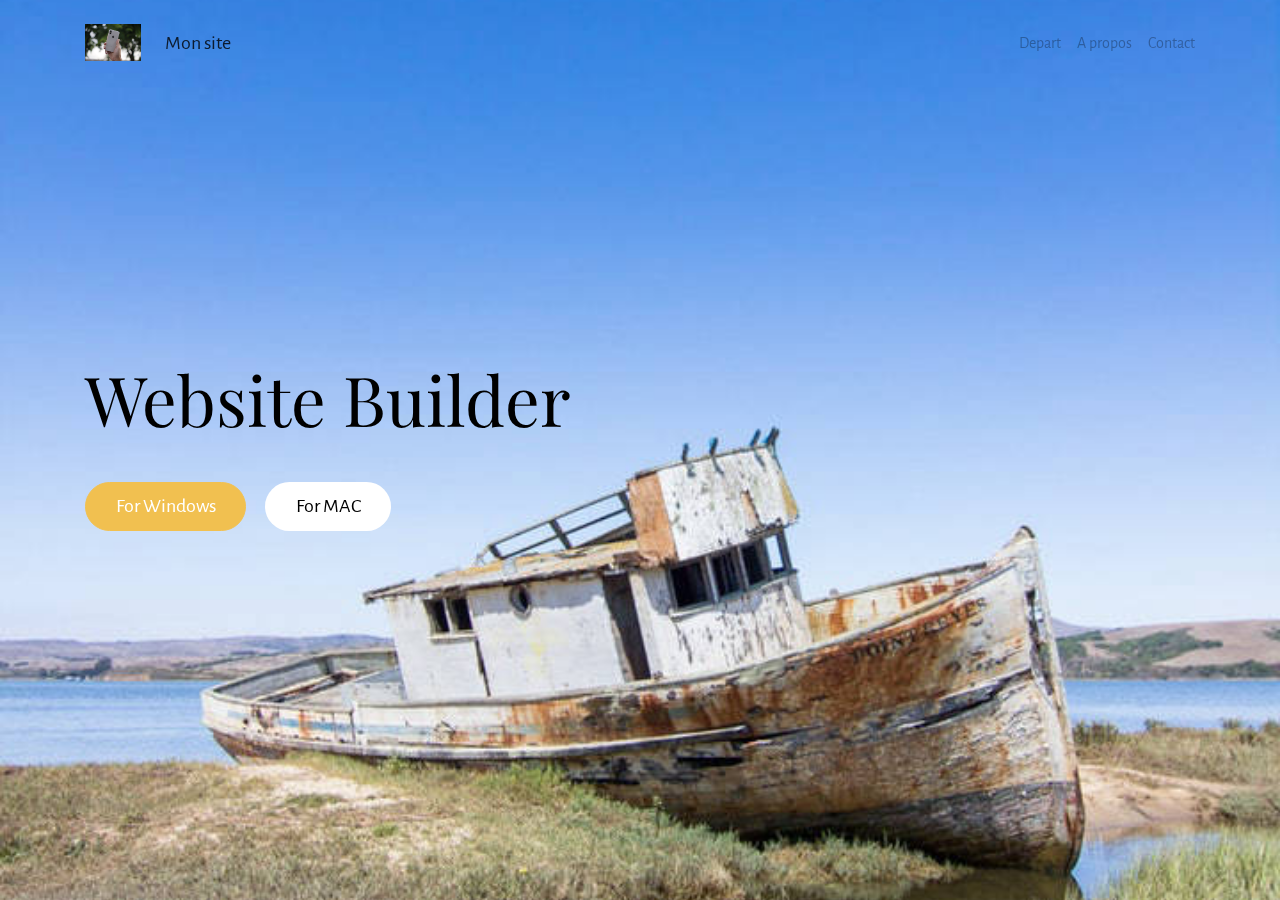
==== index.html @ 30aa05ca "create github pages" ====
<!DOCTYPE html>
<html >
<head>
  <!-- Site made with Mobirise Website Builder v4.8.10, https://mobirise.com -->
  <meta charset="UTF-8">
  <meta http-equiv="X-UA-Compatible" content="IE=edge">
  <meta name="generator" content="Mobirise v4.8.10, mobirise.com">
  <meta name="viewport" content="width=device-width, initial-scale=1, minimum-scale=1">
  <link rel="shortcut icon" href="assets/images/mbr-1620x1080.jpg" type="image/x-icon">
  <meta name="description" content="">
  <title>Home</title>
  <link rel="stylesheet" href="https://fonts.googleapis.com/css?family=Playfair+Display:400,700&subset=latin,cyrillic">
  <link rel="stylesheet" href="https://fonts.googleapis.com/css?family=Alegreya+Sans:400,700&subset=latin,vietnamese,latin-ext">
  <link rel="stylesheet" href="assets/web/assets/mobirise-icons/mobirise-icons.css">
  <link rel="stylesheet" href="assets/tether/tether.min.css">
  <link rel="stylesheet" href="assets/bootstrap/css/bootstrap.min.css">
  <link rel="stylesheet" href="assets/soundcloud-plugin/style.css">
  <link rel="stylesheet" href="assets/puritym/css/style.css">
  <link rel="stylesheet" href="assets/mobirise/css/mbr-additional.css" type="text/css">
  
  
  
</head>
<body>
  <nav class="navbar navbar-light mbr-navbar navbar-transparent navbar-fixed-top" id="menu-0" data-rv-view="0">
    <div class="container">
        <button class="navbar-toggler pull-right hidden-md-up" type="button" data-toggle="collapse" data-target="#exCollapsingNavbar2">
            <div class="hamburger-icon"></div>
        </button>

        <div class="clearfix"></div>
        <div class="collapse navbar-toggleable-sm" id="exCollapsingNavbar2">
            <span class="navbar-logo"><a href="https://mobirise.com"><img src="assets/images/mbr-1620x1080.jpg" alt="Mobirise"></a></span>
            <span><a class="navbar-brand" href="https://mobirise.com">Mon site</a></span>

            

            <ul class="nav navbar-nav pull-xs-right"><li class="nav-item"><a class="nav-link" href="https://mobirise.com">Depart</a></li><li class="nav-item"><a class="nav-link" href="https://mobirise.com">A propos</a></li><li class="nav-item"><a class="nav-link" href="https://mobirise.com">Contact</a></li></ul>
        </div>
    </div>
</nav>

<section class="mbr-section mbr-section-full mbr-parallax-background mbr-after-navbar" id="header4-1" data-rv-view="2" style="background-image: url(assets/images/mbr-720x1080.jpg);">
    <div class="mbr-table-cell">
        
        <div class="container">
            <div class="row">
                <div class="col-md-8">

                    <h1 class="mbr-section-title display-1">Website Builder</h1>
                    
                    <div class="mbr-buttons--left"><a class="btn btn-lg btn-warning" href="https://mobirise.com">For Windows</a> <a class="btn btn-lg btn-white" href="https://mobirise.com">For MAC</a></div>
                </div>
            </div>
        </div>
        
    </div>
</section>


  <script src="assets/web/assets/jquery/jquery.min.js"></script>
  <script src="assets/tether/tether.min.js"></script>
  <script src="assets/bootstrap/js/bootstrap.min.js"></script>
  <script src="assets/smooth-scroll/smooth-scroll.js"></script>
  <script src="assets/jarallax/jarallax.js"></script>
  <script src="assets/puritym/js/script.js"></script>
  
  
</body>
</html>
---- assets/web/assets/mobirise-icons/mobirise-icons.css ----
@font-face {
  font-family: 'MobiriseIcons';
  src:  url('mobirise-icons.eot?spat4u');
  src:  url('mobirise-icons.eot?spat4u#iefix') format('embedded-opentype'),
    url('mobirise-icons.ttf?spat4u') format('truetype'),
    url('mobirise-icons.woff?spat4u') format('woff'),
    url('mobirise-icons.svg?spat4u#MobiriseIcons') format('svg');
  font-weight: normal;
  font-style: normal;
}

[class^="mbri-"], [class*=" mbri-"] {
  /* use !important to prevent issues with browser extensions that change fonts */
  font-family: MobiriseIcons !important;
  speak: none;
  font-style: normal;
  font-weight: normal;
  font-variant: normal;
  text-transform: none;
  line-height: 1;

  /* Better Font Rendering =========== */
  -webkit-font-smoothing: antialiased;
  -moz-osx-font-smoothing: grayscale;
}

.mbri-add-submenu:before {
  content: "\e900";
}
.mbri-alert:before {
  content: "\e901";
}
.mbri-align-center:before {
  content: "\e902";
}
.mbri-align-justify:before {
  content: "\e903";
}
.mbri-align-left:before {
  content: "\e904";
}
.mbri-align-right:before {
  content: "\e905";
}
.mbri-android:before {
  content: "\e906";
}
.mbri-apple:before {
  content: "\e907";
}
.mbri-arrow-down:before {
  content: "\e908";
}
.mbri-arrow-next:before {
  content: "\e909";
}
.mbri-arrow-prev:before {
  content: "\e90a";
}
.mbri-arrow-up:before {
  content: "\e90b";
}
.mbri-bold:before {
  content: "\e90c";
}
.mbri-bookmark:before {
  content: "\e90d";
}
.mbri-bootstrap:before {
  content: "\e90e";
}
.mbri-briefcase:before {
  content: "\e90f";
}
.mbri-browse:before {
  content: "\e910";
}
.mbri-bulleted-list:before {
  content: "\e911";
}
.mbri-calendar:before {
  content: "\e912";
}
.mbri-camera:before {
  content: "\e913";
}
.mbri-cart-add:before {
  content: "\e914";
}
.mbri-cart-full:before {
  content: "\e915";
}
.mbri-cash:before {
  content: "\e916";
}
.mbri-change-style:before {
  content: "\e917";
}
.mbri-chat:before {
  content: "\e918";
}
.mbri-clock:before {
  content: "\e919";
}
.mbri-close:before {
  content: "\e91a";
}
.mbri-cloud:before {
  content: "\e91b";
}
.mbri-code:before {
  content: "\e91c";
}
.mbri-contact-form:before {
  content: "\e91d";
}
.mbri-credit-card:before {
  content: "\e91e";
}
.mbri-cursor-click:before {
  content: "\e91f";
}
.mbri-cust-feedback:before {
  content: "\e920";
}
.mbri-database:before {
  content: "\e921";
}
.mbri-delivery:before {
  content: "\e922";
}
.mbri-desktop:before {
  content: "\e923";
}
.mbri-devices:before {
  content: "\e924";
}
.mbri-down:before {
  content: "\e925";
}
.mbri-download:before {
  content: "\e989";
}
.mbri-drag-n-drop:before {
  content: "\e927";
}
.mbri-drag-n-drop2:before {
  content: "\e928";
}
.mbri-edit:before {
  content: "\e929";
}
.mbri-edit2:before {
  content: "\e92a";
}
.mbri-error:before {
  content: "\e92b";
}
.mbri-extension:before {
  content: "\e92c";
}
.mbri-features:before {
  content: "\e92d";
}
.mbri-file:before {
  content: "\e92e";
}
.mbri-flag:before {
  content: "\e92f";
}
.mbri-folder:before {
  content: "\e930";
}
.mbri-gift:before {
  content: "\e931";
}
.mbri-github:before {
  content: "\e932";
}
.mbri-globe:before {
  content: "\e933";
}
.mbri-globe-2:before {
  content: "\e934";
}
.mbri-growing-chart:before {
  content: "\e935";
}
.mbri-hearth:before {
  content: "\e936";
}
.mbri-help:before {
  content: "\e937";
}
.mbri-home:before {
  content: "\e938";
}
.mbri-hot-cup:before {
  content: "\e939";
}
.mbri-idea:before {
  content: "\e93a";
}
.mbri-image-gallery:before {
  content: "\e93b";
}
.mbri-image-slider:before {
  content: "\e93c";
}
.mbri-info:before {
  content: "\e93d";
}
.mbri-italic:before {
  content: "\e93e";
}
.mbri-key:before {
  content: "\e93f";
}
.mbri-laptop:before {
  content: "\e940";
}
.mbri-layers:before {
  content: "\e941";
}
.mbri-left-right:before {
  content: "\e942";
}
.mbri-left:before {
  content: "\e943";
}
.mbri-letter:before {
  content: "\e944";
}
.mbri-like:before {
  content: "\e945";
}
.mbri-link:before {
  content: "\e946";
}
.mbri-lock:before {
  content: "\e947";
}
.mbri-login:before {
  content: "\e948";
}
.mbri-logout:before {
  content: "\e949";
}
.mbri-magic-stick:before {
  content: "\e94a";
}
.mbri-map-pin:before {
  content: "\e94b";
}
.mbri-menu:before {
  content: "\e94c";
}
.mbri-mobile:before {
  content: "\e94d";
}
.mbri-mobile2:before {
  content: "\e94e";
}
.mbri-mobirise:before {
  content: "\e94f";
}
.mbri-more-horizontal:before {
  content: "\e950";
}
.mbri-more-vertical:before {
  content: "\e951";
}
.mbri-music:before {
  content: "\e952";
}
.mbri-new-file:before {
  content: "\e953";
}
.mbri-numbered-list:before {
  content: "\e954";
}
.mbri-opened-folder:before {
  content: "\e955";
}
.mbri-pages:before {
  content: "\e956";
}
.mbri-paper-plane:before {
  content: "\e957";
}
.mbri-paperclip:before {
  content: "\e958";
}
.mbri-photo:before {
  content: "\e959";
}
.mbri-photos:before {
  content: "\e95a";
}
.mbri-pin:before {
  content: "\e95b";
}
.mbri-play:before {
  content: "\e95c";
}
.mbri-plus:before {
  content: "\e95d";
}
.mbri-preview:before {
  content: "\e95e";
}
.mbri-print:before {
  content: "\e95f";
}
.mbri-protect:before {
  content: "\e960";
}
.mbri-question:before {
  content: "\e961";
}
.mbri-quote-left:before {
  content: "\e962";
}
.mbri-quote-right:before {
  content: "\e963";
}
.mbri-refresh:before {
  content: "\e964";
}
.mbri-responsive:before {
  content: "\e965";
}
.mbri-right:before {
  content: "\e966";
}
.mbri-rocket:before {
  content: "\e967";
}
.mbri-sad-face:before {
  content: "\e968";
}
.mbri-sale:before {
  content: "\e969";
}
.mbri-save:before {
  content: "\e96a";
}
.mbri-search:before {
  content: "\e96b";
}
.mbri-setting:before {
  content: "\e96c";
}
.mbri-setting2:before {
  content: "\e96d";
}
.mbri-setting3:before {
  content: "\e96e";
}
.mbri-share:before {
  content: "\e96f";
}
.mbri-shopping-bag:before {
  content: "\e970";
}
.mbri-shopping-basket:before {
  content: "\e971";
}
.mbri-shopping-cart:before {
  content: "\e972";
}
.mbri-sites:before {
  content: "\e973";
}
.mbri-smile-face:before {
  content: "\e974";
}
.mbri-speed:before {
  content: "\e975";
}
.mbri-star:before {
  content: "\e976";
}
.mbri-success:before {
  content: "\e977";
}
.mbri-sun:before {
  content: "\e978";
}
.mbri-sun2:before {
  content: "\e979";
}
.mbri-tablet:before {
  content: "\e97a";
}
.mbri-tablet-vertical:before {
  content: "\e97b";
}
.mbri-target:before {
  content: "\e97c";
}
.mbri-timer:before {
  content: "\e97d";
}
.mbri-to-ftp:before {
  content: "\e97e";
}
.mbri-to-local-drive:before {
  content: "\e97f";
}
.mbri-touch-swipe:before {
  content: "\e980";
}
.mbri-touch:before {
  content: "\e981";
}
.mbri-trash:before {
  content: "\e982";
}
.mbri-underline:before {
  content: "\e983";
}
.mbri-unlink:before {
  content: "\e984";
}
.mbri-unlock:before {
  content: "\e985";
}
.mbri-up-down:before {
  content: "\e986";
}
.mbri-up:before {
  content: "\e987";
}
.mbri-update:before {
  content: "\e988";
}
.mbri-upload:before {
 content: "\e926"; 
}
.mbri-user:before {
  content: "\e98a";
}
.mbri-user2:before {
  content: "\e98b";
}
.mbri-users:before {
  content: "\e98c";
}
.mbri-video:before {
  content: "\e98d";
}
.mbri-video-play:before {
  content: "\e98e";
}
.mbri-watch:before {
  content: "\e98f";
}
.mbri-website-theme:before {
  content: "\e990";
}
.mbri-wifi:before {
  content: "\e991";
}
.mbri-windows:before {
  content: "\e992";
}
.mbri-zoom-out:before {
  content: "\e993";
}
.mbri-redo:before {
  content: "\e994";
}
.mbri-undo:before {
  content: "\e995";
}
---- assets/soundcloud-plugin/style.css ----
.addons-container {
  position: relative;
  margin-left: auto;
  margin-right: auto;
  padding-right: 15px;
  padding-left: 15px; }
  @media (min-width: 576px) {
    .addons-container {
      padding-right: 15px;
      padding-left: 15px; } }
  @media (min-width: 768px) {
    .addons-container {
      padding-right: 15px;
      padding-left: 15px; } }
  @media (min-width: 992px) {
    .addons-container {
      padding-right: 15px;
      padding-left: 15px; } }
  @media (min-width: 1200px) {
    .addons-container {
      padding-right: 15px;
      padding-left: 15px; } }
  @media (min-width: 576px) {
    .addons-container {
      width: 540px;
      max-width: 100%; } }
  @media (min-width: 768px) {
    .addons-container {
      width: 720px;
      max-width: 100%; } }
  @media (min-width: 992px) {
    .addons-container {
      width: 960px;
      max-width: 100%; } }
  @media (min-width: 1200px) {
    .addons-container {
      width: 1140px;
      max-width: 100%; } }

.addons-container-inner{
    position: relative;
    width: 100%;
    min-height: 1px;
    padding-right: 15px;
    padding-left: 15px;
}
@media (min-width: 567px) {
    .addons-container-inner{
        -ms-flex: 0 0 66.666667%;
        flex: 0 0 66.666667%;
        max-width: 66.666667%;
    }
}
.addons-row{
    display: flex;
    justify-content:center;
}
---- assets/puritym/css/style.css ----
/**
 * BOOTSTRAP CUSTOM
 */
.container {
  position: relative; }

.btn {
  margin-bottom: 0.5rem; }
  .btn + .btn {
    margin-left: 1rem; }

.btn-white {
  background: #fff;
  color: inherit; }

.btn-black {
  background: #000;
  color: #fff; }

.btn-social,
.btn-social:hover,
.btn-social:active,
.btn-social:focus {
  color: #fff; }

.display-1 {
  font-size: 4.3rem;
  margin-top: 3.9rem;
  margin-bottom: 2.8rem; }

.display-2 {
  font-size: 3.5rem;
  margin-top: 3.5rem;
  margin-bottom: 2.5rem; }

.display-3 {
  font-size: 2.8rem;
  margin-top: 3.2rem;
  margin-bottom: 2rem; }

.display-4 {
  font-size: 2.3rem;
  margin-top: 2.3rem;
  margin-bottom: 1.8rem; }

p.lead,
.lead p {
  margin-bottom: 2rem; }

.card .card-img-top {
  width: 100%; }

.card-block {
  background-color: #fff; }

@media (min-width: 768px) {
  .col-md-4:nth-of-type(3n+1) {
    clear: left; } }
@media (min-width: 544px) and (max-width: 767px) {
  .col-md-4:nth-of-type(odd) {
    clear: left; } }
.row.no-gutter {
  margin-left: 0;
  margin-right: 0; }

.row.no-gutter > [class*=col-]:not(:first-child),
.row.no-gutter > [class*=col-]:not(:last-child) {
  padding-right: 0;
  padding-left: 0; }

blockquote {
  padding: .5rem 1rem;
  margin: 0 0 1rem;
  margin-bottom: 1rem;
  font-size: 1.25rem;
  border-left: .25rem solid #f1c050; }

/**
 * TYPOGRAPHY
 */
body {
  font-family: "Alegreya Sans", sans-serif; }

h1, h2, h3, h4, h5, h6,
.h1, .h2, .h3, .h4, .h5, .h6,
.display-1, .display-2, .display-3, .display-4 {
  font-family: "Playfair Display", sans-serif; }

/**
 * MAPS
 */
@-webkit-keyframes mapCircleLoading {
  from {
    -webkit-transform: rotate(0deg); }
  to {
    -webkit-transform: rotate(359deg); } }
@keyframes mapCircleLoading {
  from {
    transform: rotate(0deg); }
  to {
    transform: rotate(359deg); } }
.mbr-map {
  position: relative; }
  .mbr-map iframe {
    height: 100%;
    width: 100%; }
  .mbr-map [data-state-details] {
    color: #6b6763;
    font-family: "Alegreya Sans", sans-serif;
    font-size: 1.25rem;
    height: 1.5em;
    margin-top: -0.75em;
    padding-left: 20px;
    padding-right: 20px;
    position: absolute;
    text-align: center;
    top: 50%;
    width: 100%; }
  .mbr-map[data-state] {
    background: #e9e5dc; }
  .mbr-map[data-state="loading"] [data-state-details] {
    display: none; }
  .mbr-map[data-state="loading"]::after {
    content: "";
    -webkit-animation: mapCircleLoading .6s infinite linear;
    animation: mapCircleLoading .6s infinite linear;
    border-radius: 50%;
    border: 6px rgba(255, 255, 255, 0.35) solid;
    border-top-color: #fff;
    height: 40px;
    left: 50%;
    margin-left: -20px;
    margin-top: -20px;
    position: absolute;
    top: 50%;
    width: 40px; }

/**
 * SECTIONS
 */
.mbr-section {
  position: relative;
  padding-top: 9rem;
  padding-bottom: 9rem;
  background-position: 50% 50%;
  background-repeat: no-repeat;
  background-size: cover; }

.mbr-section-full {
  display: table;
  width: 100%;
  height: 100vh;
  padding-top: 0;
  padding-bottom: 0; }

.mbr-section-small {
  padding-top: 4.5rem;
  padding-bottom: 4.5rem; }

.mbr-section-nopadding {
  padding-top: 0;
  padding-bottom: 0; }

.mbr-section-title {
  margin-top: 0; }

.mbr-table {
  display: table; }

.mbr-table-cell {
  position: relative;
  display: table-cell;
  vertical-align: middle;
  padding-top: 9rem;
  padding-bottom: 9rem; }

.mbr-inner-padding {
  padding: 4rem; }

/* footer */
.mbr-footer {
  color: #fff; }
  .mbr-footer .mbr-map,
  .mbr-footer .mbr-google-map {
    height: 300px; }
  .mbr-footer .form-control {
    color: #fff;
    background-color: #26272c;
    border-color: #1b1c20; }
  .mbr-footer ul {
    list-style-type: none;
    padding: 0; }
    .mbr-footer ul li {
      position: relative;
      padding-left: 1.2rem; }
      .mbr-footer ul li:before {
        content: '';
        position: absolute;
        margin-left: -1.2rem;
        width: 10px;
        height: 1px;
        top: 50%;
        background-color: #fff; }

footer.mbr-footer {
  padding-top: 3rem;
  padding-bottom: 2rem; }

/**
 * NAVBAR
 */
.mbr-navbar {
  position: absolute;
  top: 0;
  right: 0;
  left: 0;
  padding: 1.5rem 1rem;
  background-color: #fff;
  z-index: 1030; }
  .mbr-navbar.navbar-fixed-top {
    position: fixed; }
  .mbr-navbar.navbar-transparent {
    background-color: transparent; }
  .mbr-navbar .navbar-logo {
    margin-right: 1.5rem;
    float: left; }
  .mbr-navbar .navbar-logo,
  .mbr-navbar .navbar-logo img {
    height: 37px; }
  .mbr-navbar .navbar-brand {
    margin-right: 1.5rem; }
  .mbr-navbar .navbar-divider,
  .mbr-navbar .navbar-nav .nav-item + .nav-item,
  .mbr-navbar .navbar-nav .nav-link + .nav-link {
    margin-left: 1rem; }
  .mbr-navbar .navbar-nav + .navbar-nav {
    margin-right: 20px; }

.mbr-navbar .hamburger-icon, .navbar-dropdown .hamburger-icon {
  content: "";
  width: 16px;
  -webkit-box-shadow: 0 -6px 0 1px,0 0 0 1px,0 6px 0 1px;
  -moz-box-shadow: 0 -6px 0 1px,0 0 0 1px,0 6px 0 1px;
  box-shadow: 0 -6px 0 1px,0 0 0 1px,0 6px 0 1px; }

/**
 * HELPERS
 */
/* Colors */
.text-white {
  color: #fff !important; }

.text-black {
  color: #000 !important; }

/**
 * Mobirise Classes
 */
.mbr-after-navbar:before {
  content: "";
  display: block;
  height: 54px; }

.mbr-section__container--first {
  padding-bottom: 1rem; }

.mbr-section__container--middle {
  padding-top: 1rem;
  padding-bottom: 1rem; }

.mbr-section__container--last {
  padding-top: 1rem; }

.mbr-overlay,
.mbr-background-video,
.mbr-background-video-preview {
  position: absolute;
  bottom: 0;
  left: 0;
  right: 0;
  top: 0; }

.mbr-overlay {
  background-color: #fff;
  opacity: 0.5;
  z-index: 1; }
  .mbr-overlay ~ * {
    z-index: 2; }

.mbr-background-video-preview {
  z-index: 0 !important; }

.mbr-figure {
  display: block;
  overflow: hidden;
  position: relative;
  width: 100%;
  margin: 0; }
  .mbr-figure img, .mbr-figure iframe {
    display: block;
    width: 100%; }
  .mbr-figure .mbr-figure-caption {
    width: 100%;
    padding: 1.5rem 0;
    background-color: #FFF8E0; }
  .mbr-figure .mbr-figure-caption-over {
    position: absolute;
    bottom: 0;
    background-color: rgba(255, 255, 255, 0.5); }

.mbr-map,
.mbr-google-map {
  height: 400px; }

.mbr-arrow {
  position: absolute;
  text-align: center;
  font-size: 35px;
  bottom: 71px;
  left: 50%;
  text-decoration: none !important;
  width: 30px;
  margin-left: -15px;
  line-height: 1px;
  padding: 0 20px;
  -webkit-animation: floating-arrow 1.6s infinite ease-in-out 0s;
  -o-animation: floating-arrow 1.6s infinite ease-in-out 0s;
  animation: floating-arrow 1.6s infinite ease-in-out 0s; }
  .mbr-arrow, .mbr-arrow:hover, .mbr-arrow:focus {
    color: inherit; }

@-webkit-keyframes floating-arrow {
  from {
    -webkit-transform: translateY(0);
    transform: translateY(0); }
  65% {
    -webkit-transform: translateY(11px);
    transform: translateY(11px); }
  to {
    -webkit-transform: translateY(0);
    transform: translateY(0); } }
@-o-keyframes floating-arrow {
  from {
    -webkit-transform: translateY(0);
    transform: translateY(0); }
  65% {
    -webkit-transform: translateY(11px);
    transform: translateY(11px); }
  to {
    -webkit-transform: translateY(0);
    transform: translateY(0); } }
@keyframes floating-arrow {
  from {
    -webkit-transform: translateY(0);
    transform: translateY(0); }
  65% {
    -webkit-transform: translateY(11px);
    transform: translateY(11px); }
  to {
    -webkit-transform: translateY(0);
    transform: translateY(0); } }
@media (max-width: 767px) {
  .mbr-arrow {
    bottom: 41px; } }
@media (max-width: 320px) {
  .mbr-arrow {
    bottom: 21px;
    text-align: center; } }
@media all and (device-width: 320px) and (device-height: 568px) and (orientation: portrait) {
  .mbr-arrow {
    bottom: 31px; } }
/*-------

   Slider

-------*/
.mbr-slider .carousel-inner > .active,
.mbr-slider .carousel-inner > .next,
.mbr-slider .carousel-inner > .prev {
  display: table; }

.mbr-slider .carousel-control {
  background-image: none;
  width: 54px;
  height: 54px;
  top: 50%;
  margin-top: -27px;
  line-height: 54px;
  border-radius: 27px;
  color: inherit;
  background: #fff;
  border: 1px solid #000;
  opacity: 1;
  text-shadow: none;
  z-index: 5;
  -webkit-transition: all 0.2s ease-in-out 0s;
  -o-transition: all 0.2s ease-in-out 0s;
  transition: all 0.2s ease-in-out 0s; }

.mbr-slider .carousel-control .icon-next,
.mbr-slider .carousel-control .icon-prev {
  margin-top: -18px;
  font-size: 30px; }

.mbr-slider .carousel-control.left {
  margin-left: 2rem; }

.mbr-slider .carousel-control.right {
  margin-right: 2rem; }

.mbr-slider .carousel-control:hover {
  background: #000;
  color: #fff; }

.mbr-slider .carousel-indicators {
  bottom: 0; }

.mbr-slider .carousel-indicators li,
.mbr-slider .carousel-indicators .active {
  width: 15px;
  height: 15px;
  margin: 3px;
  border: 1px solid #000; }

.mbr-slider .carousel-indicators .active {
  background-color: #000; }

.mbr-slider .mbr-overlay {
  z-index: 0; }

@media (max-width: 767px) {
  .mbr-slider .carousel-control {
    top: auto;
    bottom: 20px; }

  .mbr-slider > .container .carousel-control {
    margin-bottom: 0px; } }
/* boxed slider */
.mbr-slider > .boxed-slider {
  position: relative;
  padding: 93px 0; }

.mbr-slider > .boxed-slider > div {
  position: relative; }

.mbr-slider > .container img {
  width: 100%; }

.mbr-slider > .container img + .row {
  position: absolute;
  top: 50%;
  left: 0;
  right: 0;
  -webkit-transform: translateY(-50%);
  -moz-transform: translateY(-50%);
  transform: translateY(-50%); }

.mbr-slider .mbr-section {
  padding: 0;
  background-attachment: scroll; }

.mbr-slider .mbr-table-cell {
  padding: 0; }

.mbr-slider > .container .carousel-indicators {
  margin-bottom: 3px; }

/* article slider */
.mbr-slider > .article-slider .mbr-section,
.mbr-slider > .article-slider .mbr-section .mbr-table-cell {
  padding-top: 0;
  padding-bottom: 0; }

/*-------

   Gallery

-------*/
.mbr-gallery .mbr-gallery-item {
  position: relative;
  display: inline-block;
  width: 25%; }
  @media (max-width: 768px) {
    .mbr-gallery .mbr-gallery-item {
      width: 50%; } }
  @media (max-width: 400px) {
    .mbr-gallery .mbr-gallery-item {
      width: 100%; } }

.mbr-gallery .mbr-gallery-item > a {
  position: relative;
  display: block;
  background: #fff;
  outline: none; }

.mbr-gallery .mbr-gallery-item img {
  width: 100%;
  opacity: 1;
  -webkit-transition: .2s opacity ease-in-out;
  transition: .2s opacity ease-in-out; }

.mbr-gallery .mbr-gallery-item > a:hover img {
  opacity: 0.9; }

.mbr-gallery .mbr-gallery-item .icon {
  position: absolute;
  font-size: 30px;
  top: 50%;
  left: 50%;
  color: #000;
  opacity: 0;
  -webkit-transform: translateX(-50%) translateY(-50%);
  transform: translateX(-50%) translateY(-50%);
  -webkit-transition: .2s opacity ease-in-out;
  transition: .2s opacity ease-in-out; }

.mbr-gallery .mbr-gallery-item > a:hover .icon {
  opacity: 1; }

/* remove spacing */
.mbr-gallery .mbr-gallery-row.no-gutter {
  margin: 0; }

.mbr-gallery .mbr-gallery-row.no-gutter .mbr-gallery-item {
  padding: 0; }

/* container */
.mbr-gallery .container.mbr-gallery-layout-default {
  padding: 93px 0; }

/* fix horizontal scrollbar */
.mbr-gallery .mbr-gallery-layout-default,
.mbr-gallery .mbr-gallery-layout-article {
  overflow: hidden; }

/* lightbox */
.mbr-gallery .modal {
  position: fixed;
  overflow: hidden;
  padding-right: 0 !important; }

.mbr-gallery .modal-body {
  padding: 0; }

.mbr-gallery .modal-body img {
  width: 100%; }

.mbr-gallery .modal .close {
  position: absolute;
  background-image: none;
  font-size: 20px;
  width: 54px;
  height: 54px;
  border-radius: 27px;
  color: #000;
  top: 2rem;
  right: 2rem;
  line-height: 54px;
  opacity: 1;
  border: 1px solid #000;
  text-align: center;
  text-shadow: none;
  z-index: 5;
  -webkit-transition: all 0.2s ease-in-out 0s;
  -o-transition: all 0.2s ease-in-out 0s;
  transition: all 0.2s ease-in-out 0s; }

.mbr-gallery .modal .close:hover {
  background: #000;
  color: #fff; }

/* modal back color opacity */
.modal-backdrop.in {
  opacity: 0.8;
  filter: alpha(opacity=80); }

@media (max-width: 768px) {
  .mbr-gallery .modal-dialog {
    margin: 10px auto; }

  .mbr-gallery .carousel-indicators,
  .mbr-gallery .carousel-control,
  .mbr-gallery .modal .close {
    position: fixed; } }
/* fix fade in effect */
.mbr-gallery .modal.fade .modal-dialog {
  margin-top: -100px;
  -webkit-transition: margin-top 0.3s ease-out;
  -moz-transition: margin-top 0.3s ease-out;
  -o-transition: margin-top 0.3s ease-out;
  transition: margin-top 0.3s ease-out; }

.mbr-gallery .modal.in .modal-dialog,
.mbr-gallery .modal.fade .modal-dialog {
  -webkit-transform: none;
  -ms-transform: none;
  -o-transform: none;
  transform: none; }

.mbr-gallery .modal.in .modal-dialog {
  margin-top: 30px; }

/* iconfont default styling */
/* for buttons */
.mbr-iconfont.mbr-iconfont-btn,
.mbr-buttons__btn .mbr-iconfont {
  padding-right: 0.3em;
  font-size: 1.5em;
  line-height: 0.5em;
  vertical-align: text-bottom;
  position: relative;
  top: -0.1em;
  text-decoration: none; }

/* menu links */
.mbr-iconfont.mbr-iconfont-btn-parent,
.mbr-buttons__link .mbr-iconfont {
  padding-right: 0.3em;
  font-size: 1.3em;
  top: -0.2em;
  position: relative;
  vertical-align: middle; }

/* msg-box4 */
.mbr-iconfont.mbr-iconfont-msg-box4,
.mbr-iconfont.mbr-iconfont-msg-box5 {
  font-size: 357px;
  text-decoration: none;
  color: #000; }

/*menu logo */
.mbr-iconfont.mbr-iconfont-menu,
.mbr-iconfont.mbr-iconfont-ext__menu {
  font-size: 37px;
  text-decoration: none;
  color: rgba(0, 0, 0, 0.8); }

/* contacts1 */
.mbr-iconfont.mbr-iconfont-contacts1 {
  font-size: 119px;
  text-decoration: none;
  color: #9C9C9C; }

.mbr-iconfont.mbr-iconfont-features1 {
  font-size: 140px;
  text-decoration: none;
  text-align: center;
  display: block;
  margin-top: 0.2em; }

.mbr-table-cell-lg {
  position: relative;
  display: table-cell;
  vertical-align: middle;
  padding-top: 0;
  padding-bottom: 0;
  float: none; }

@media (max-width: 991px) {
  .mbr-table-cell-lg {
    display: block; } }
/*image-resize*/
.image-size .mbr-figure {
  text-align: center; }

@media (max-width: 991px) {
  .image-size {
    width: 100% !important; }
    .image-size .mbr-iconfont {
      font-size: 260px !important; } }

/*# sourceMappingURL=style.css.map */
.engine {
	position: absolute;
	text-indent: -2400px;
	text-align: center;
	padding: 0;
	top: 0;
	left: -2400px;
}
---- assets/mobirise/css/mbr-additional.css ----
#menu-0 .navbar-toggler {
  color: #000;
}
#menu-2 .navbar-toggler {
  color: #000;
}
#menu-4 .navbar-toggler {
  color: #000;
}
#menu-5 .navbar-toggler {
  color: #000;
}
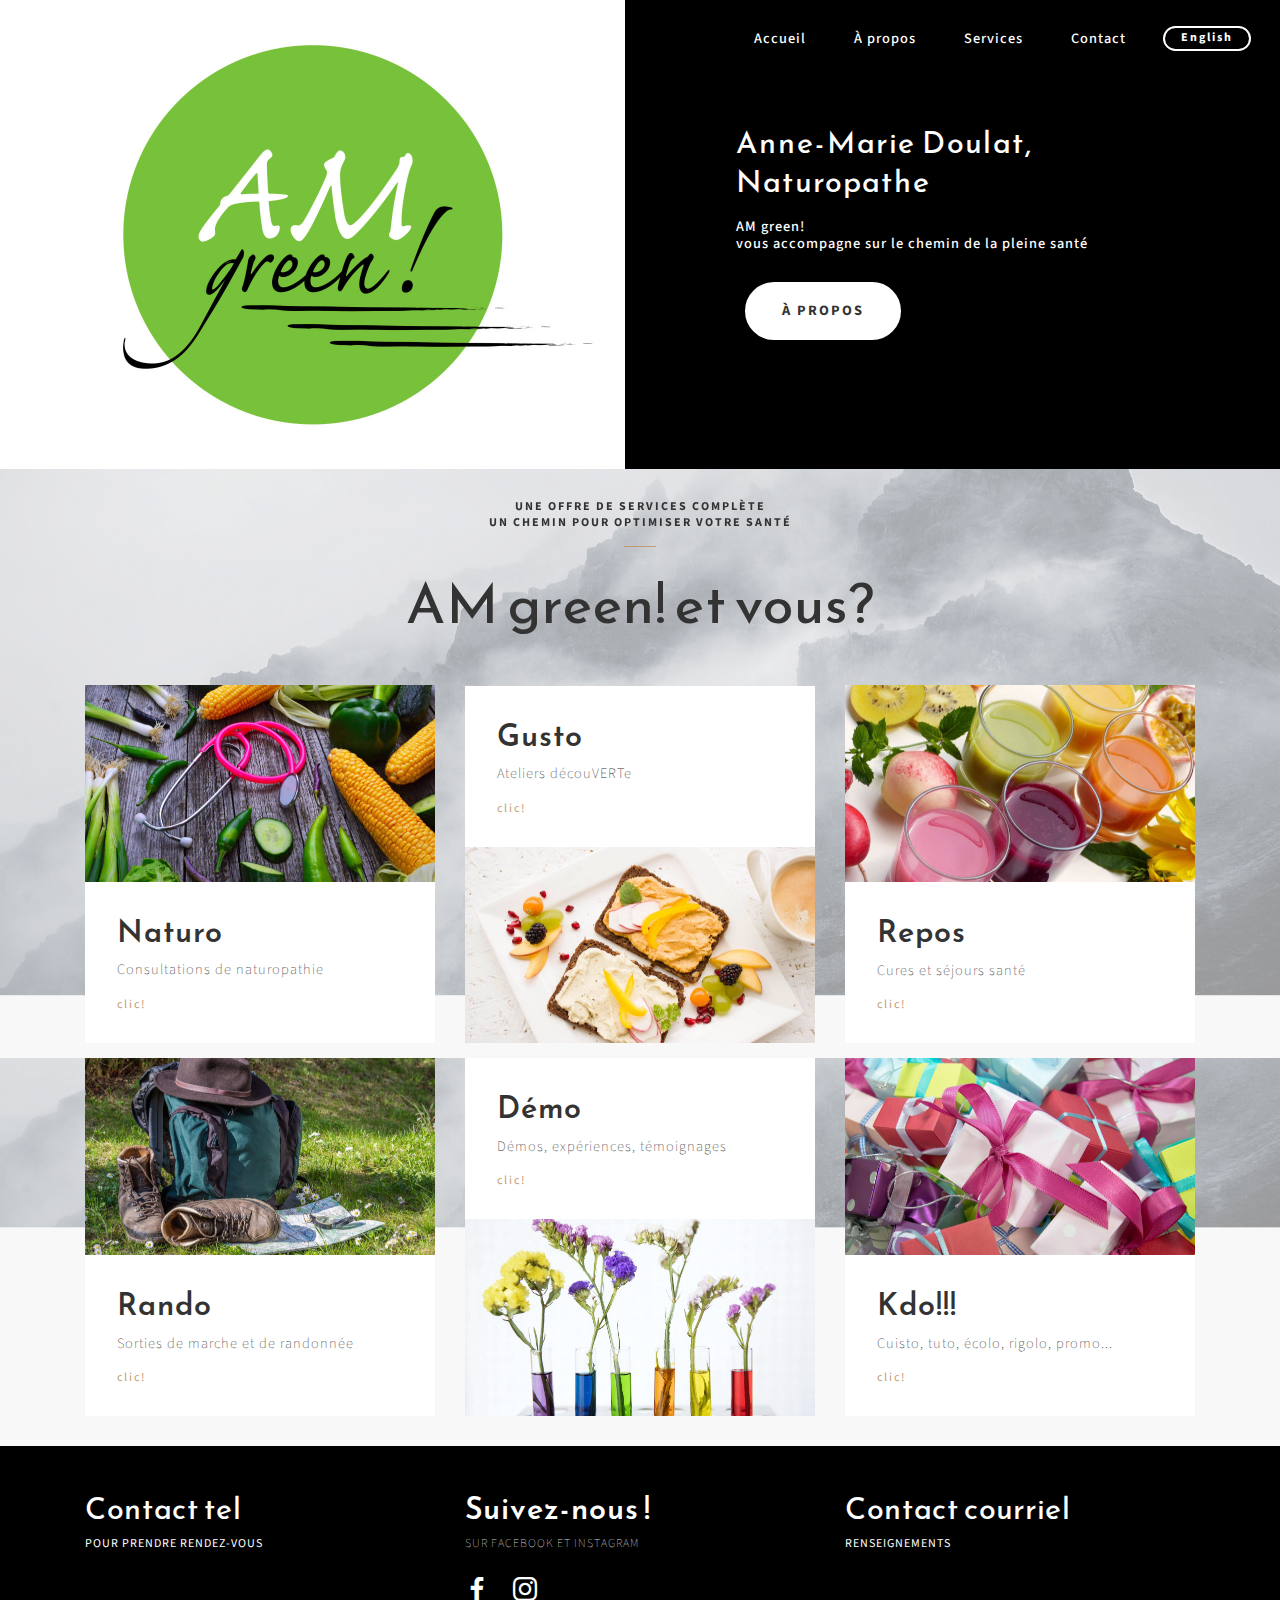
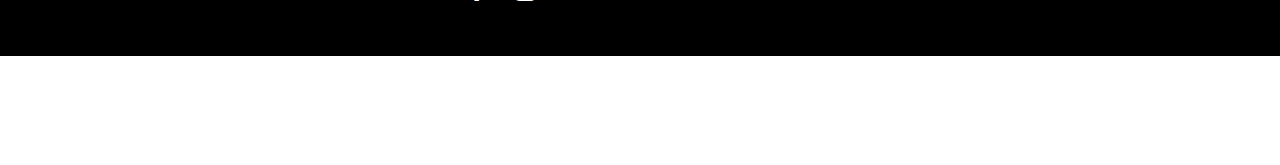
==== commit f88e6d33: "create github pages" ====
--- a/index.html
+++ b/index.html
@@ -1,69 +1,289 @@
 <!DOCTYPE html>
 <html >
 <head>
-  <!-- Site made with Mobirise Website Builder v4.8.10, https://mobirise.com -->
+  <!-- Site made with Mobirise Website Builder v4.9.4, https://mobirise.com -->
   <meta charset="UTF-8">
   <meta http-equiv="X-UA-Compatible" content="IE=edge">
-  <meta name="generator" content="Mobirise v4.8.10, mobirise.com">
+  <meta name="generator" content="Mobirise v4.9.4, mobirise.com">
   <meta name="viewport" content="width=device-width, initial-scale=1, minimum-scale=1">
-  <link rel="shortcut icon" href="assets/images/mbr-1620x1080.jpg" type="image/x-icon">
+  <link rel="shortcut icon" href="assets/images/logo17rectangle-128x96.png" type="image/x-icon">
   <meta name="description" content="">
   <title>Home</title>
-  <link rel="stylesheet" href="https://fonts.googleapis.com/css?family=Playfair+Display:400,700&subset=latin,cyrillic">
-  <link rel="stylesheet" href="https://fonts.googleapis.com/css?family=Alegreya+Sans:400,700&subset=latin,vietnamese,latin-ext">
   <link rel="stylesheet" href="assets/web/assets/mobirise-icons/mobirise-icons.css">
   <link rel="stylesheet" href="assets/tether/tether.min.css">
   <link rel="stylesheet" href="assets/bootstrap/css/bootstrap.min.css">
-  <link rel="stylesheet" href="assets/soundcloud-plugin/style.css">
-  <link rel="stylesheet" href="assets/puritym/css/style.css">
+  <link rel="stylesheet" href="assets/bootstrap/css/bootstrap-grid.min.css">
+  <link rel="stylesheet" href="assets/bootstrap/css/bootstrap-reboot.min.css">
+  <link rel="stylesheet" href="assets/dropdown/css/style.css">
+  <link rel="stylesheet" href="assets/socicon/css/styles.css">
+  <link rel="stylesheet" href="assets/theme/css/style.css">
   <link rel="stylesheet" href="assets/mobirise/css/mbr-additional.css" type="text/css">
   
   
   
 </head>
 <body>
-  <nav class="navbar navbar-light mbr-navbar navbar-transparent navbar-fixed-top" id="menu-0" data-rv-view="0">
-    <div class="container">
-        <button class="navbar-toggler pull-right hidden-md-up" type="button" data-toggle="collapse" data-target="#exCollapsingNavbar2">
-            <div class="hamburger-icon"></div>
+  <section class="menu4 menu cid-rfTYn0qIA1" once="menu" id="menu4-5">
+
+    
+    
+
+    <nav class="navbar navbar-dropdown navbar-expand-lg">
+        <div class="navbar-brand">
+            
+            
+        </div>
+        <button class="navbar-toggler" type="button" data-toggle="collapse" data-target="#navbarSupportedContent" aria-controls="navbarNavAltMarkup" aria-expanded="false" aria-label="Toggle navigation">
+            <div class="hamburger">
+                <span></span>
+                <span></span>
+                <span></span>
+                <span></span>
+            </div>
         </button>
-
-        <div class="clearfix"></div>
-        <div class="collapse navbar-toggleable-sm" id="exCollapsingNavbar2">
-            <span class="navbar-logo"><a href="https://mobirise.com"><img src="assets/images/mbr-1620x1080.jpg" alt="Mobirise"></a></span>
-            <span><a class="navbar-brand" href="https://mobirise.com">Mon site</a></span>
-
-            
-
-            <ul class="nav navbar-nav pull-xs-right"><li class="nav-item"><a class="nav-link" href="https://mobirise.com">Depart</a></li><li class="nav-item"><a class="nav-link" href="https://mobirise.com">A propos</a></li><li class="nav-item"><a class="nav-link" href="https://mobirise.com">Contact</a></li></ul>
-        </div>
-    </div>
-</nav>
-
-<section class="mbr-section mbr-section-full mbr-parallax-background mbr-after-navbar" id="header4-1" data-rv-view="2" style="background-image: url(assets/images/mbr-720x1080.jpg);">
-    <div class="mbr-table-cell">
+      <div class="collapse navbar-collapse" id="navbarSupportedContent">
+            <ul class="navbar-nav nav-dropdown mbr-section-btn navbar-nav-top-padding" data-app-modern-menu="true"><li class="nav-item">
+                    <a class="nav-link link text-white display-7" href="index.html">
+                        Accueil</a>
+                </li>
+                <li class="nav-item">
+                    <a class="nav-link link text-white display-7" href="page1.html">À propos</a>
+                </li>
+                <li class="nav-item">
+                    <a class="nav-link link text-white display-7" href="page3.html">
+                        Services</a>
+                </li>
+                <li class="nav-item">
+                    <a class="nav-link link text-white display-7" href="page11.html">
+                        Contact</a>
+                </li></ul>
+            
+            <div class="navbar-buttons mbr-section-btn"><a class="btn btn-sm btn-white-outline display-4" href="page12.html">
+                    English</a></div>
+      </div>
+    </nav>
+</section>
+
+<section class="features3 cid-rfQU9mdPwp" id="features3-0">
+
+    
+
+    
+    <div class="container-fluid">
+        <div class="row justify-content-center">
+            <div class="image-element col-xl-6">
+                <div class="img-wrap" style="height: 100%; width: 100%;">
+                    <a href="page13.html"><img src="assets/images/logo17rectangle-1250x938.jpg" alt="" title=""></a>
+                </div>
+            </div>
+            <div class="text-element col-xl-6">
+                <h3 class="mbr-section-subtitle mbr-fonts-style mbr-lighter mbr-white display-5 pb-3">Anne-Marie Doulat, Naturopathe</h3>
+                
+                <h2 class="mbr-section-title mbr-fonts-style pb-4 mbr-white display-7">AM green!<br>vous accompagne sur le chemin de la pleine santé</h2>
+                
+                <div class="mbr-section-btn"><a class="btn btn-lg btn-white display-7" href="page1.html">À PROPOS</a></div>
+            </div>
+        </div>
+    </div>          
+</section>
+
+<section class="mbr-section features9 cid-rfUoFrzT5K mbr-parallax-background" id="features9-a">
+
+    
+
+    <div class="mbr-overlay" style="opacity: 0.6; background-color: rgb(255, 255, 255);">
+    </div>
+
+    <div class="container">
+        <h3 class="mbr-section-subtitle main-subtitle mbr-fonts-style mbr-lighter align-center display-4"><strong>UNE OFFRE DE SERVICES COMPLÈTE<br>UN CHEMIN POUR OPTIMISER VOTRE SANTÉ</strong></h3>
+
+        <div class="underline align-center pb-3">
+            <div class="line"></div>
+        </div>
+    
+        <h2 class="mbr-section-title main-title mbr-fonts-style align-center pb-5 display-2">
+            AM green! et vous?</h2>
+        <div class="row justify-content-center">
+            <div class="card col-md-8 first-card col-lg-4">
+                <div class="card-img">
+                    <img src="assets/images/mbr-1-700x465.jpg" alt="Mobirise" title="">
+                </div>
+                <div class="card-box">
+                    <h2 class="card-title mbr-section-title mbr-fonts-style pb-2 display-5">Naturo</h2>
+                    
+                    <p class="mbr-text card-text mbr-fonts-style mbr-lighter display-7">
+                        Consultations de naturopathie</p>
+                    <div class="link mbr-fonts-style display-4"><a href="page10.html" class="text-info">clic!</a></div>
+                </div>
+            </div>
+            
+            <div class="card col-md-8 second-card col-lg-4">
+                <div class="card-img">
+                    <img src="assets/images/mbr-16-700x467.jpg" alt="Mobirise" title="">
+                </div>
+                <div class="card-box">
+                    <h2 class="card-title mbr-section-title mbr-fonts-style pb-2 display-5">
+                        Gusto</h2>
+                    
+                    <p class="mbr-text card-text mbr-fonts-style mbr-lighter display-7">
+                        Ateliers découVERTe</p>
+                    <div class="link mbr-fonts-style display-4"><a href="page7.html" class="text-info">clic!</a></div>
+                </div>
+            </div>
+            
+            <div class="card col-md-8 third-card col-lg-4">
+                <div class="card-img">
+                    <img src="assets/images/mbr-3-700x525.jpg" alt="Mobirise" title="">
+                </div>
+                <div class="card-box">
+                    <h2 class="card-title mbr-section-title mbr-fonts-style pb-2 display-5">
+                        Repos</h2>
+                    
+                    <p class="mbr-text card-text mbr-fonts-style mbr-lighter display-7">
+                        Cures et séjours santé</p>
+                    <div class="link mbr-fonts-style display-4"><a href="page8.html" class="text-info">clic!</a></div>
+                </div>
+            </div>
+        </div>
+    </div>
+</section>
+
+<section class="mbr-section features9 cid-rfUoHnK8Gi mbr-parallax-background" id="features9-b">
+
+    
+
+    <div class="mbr-overlay" style="opacity: 0.6; background-color: rgb(255, 255, 255);">
+    </div>
+
+    <div class="container">
         
-        <div class="container">
-            <div class="row">
-                <div class="col-md-8">
-
-                    <h1 class="mbr-section-title display-1">Website Builder</h1>
-                    
-                    <div class="mbr-buttons--left"><a class="btn btn-lg btn-warning" href="https://mobirise.com">For Windows</a> <a class="btn btn-lg btn-white" href="https://mobirise.com">For MAC</a></div>
-                </div>
-            </div>
-        </div>
+
         
+    
+        
+        <div class="row justify-content-center">
+            <div class="card col-md-8 first-card col-lg-4">
+                <div class="card-img">
+                    <img src="assets/images/mbr-13-700x467.jpg" alt="Mobirise" title="">
+                </div>
+                <div class="card-box">
+                    <h2 class="card-title mbr-section-title mbr-fonts-style pb-2 display-5">
+                        Rando</h2>
+                    
+                    <p class="mbr-text card-text mbr-fonts-style mbr-lighter display-7">
+                        Sorties de marche et de randonnée</p>
+                    <div class="link mbr-fonts-style display-4"><a href="page2.html" class="text-info">
+                        clic!
+                    </a></div>
+                </div>
+            </div>
+            
+            <div class="card col-md-8 second-card col-lg-4">
+                <div class="card-img">
+                    <img src="assets/images/mbr-2-700x470.jpg" alt="Mobirise" title="">
+                </div>
+                <div class="card-box">
+                    <h2 class="card-title mbr-section-title mbr-fonts-style pb-2 display-5">
+                        Démo</h2>
+                    
+                    <p class="mbr-text card-text mbr-fonts-style mbr-lighter display-7">
+                        Démos, expériences, témoignages</p>
+                    <div class="link mbr-fonts-style display-4"><a href="page6.html" class="text-info">clic!</a></div>
+                </div>
+            </div>
+            
+            <div class="card col-md-8 third-card col-lg-4">
+                <div class="card-img">
+                    <img src="assets/images/mbr-700x435.jpg" alt="Mobirise" title="">
+                </div>
+                <div class="card-box">
+                    <h2 class="card-title mbr-section-title mbr-fonts-style pb-2 display-5">
+                        Kdo!!!</h2>
+                    
+                    <p class="mbr-text card-text mbr-fonts-style mbr-lighter display-7">
+                        Cuisto, tuto, écolo, rigolo, promo...</p>
+                    <div class="link mbr-fonts-style display-4"><a href="page9.html" class="text-info">clic!</a></div>
+                </div>
+            </div>
+        </div>
+    </div>
+</section>
+
+<section class="footer1 cid-rhZoz04fXy" id="footer1-17">
+    
+
+    
+
+    <div class="container">
+        <div class="row justify-content-center mbr-white">
+            <div class="col-md-6 first-column col-lg-4">
+                <h2 class="mbr-section-title mbr-fonts-style pb-2 display-5"><a href="page11.html">
+                    Contact tel</a></h2>
+                <h3 class="mbr-section-subtitle mbr-fonts-style mbr-lighter display-4"><a href="page11.html">
+                    POUR PRENDRE RENDEZ-VOUS</a></h3>
+                
+            </div>
+            <div class="col-md-6 second-column col-lg-4">
+                <h2 class="mbr-section-title mbr-fonts-style pb-2 display-5">
+                    Suivez-nous !</h2>
+                <h3 class="mbr-section-subtitle mbr-fonts-style mbr-lighter display-4">
+                    SUR FACEBOOK ET INSTAGRAM</h3>
+                <div class="icons-wrapper">
+                    <ul>
+                        <li>
+                            <a class="icon-transition" href="#">
+                                <span class="mbr-iconfont socicon-facebook socicon"></span>
+                            </a>
+                        </li>
+                        <li>
+                            <a class="icon-transition" href="#">
+                                <span class="mbr-iconfont socicon-instagram socicon"></span>
+                            </a>
+                        </li>
+                        
+                        
+                        
+                        
+                    </ul>
+                </div>
+            </div>
+            <div class="col-md-7 col-lg-4 third-column">
+                <h2 class="mbr-section-title mbr-fonts-style pb-2 display-5"><a href="page11.html">
+                    Contact courriel</a></h2>
+                <h3 class="mbr-section-subtitle mbr-fonts-style mbr-lighter display-4"><a href="page11.html" class="text-white">
+                    RENSEIGNEMENTS</a></h3>
+                
+            </div>
+        </div>
+    </div>
+</section>
+
+<section class="footer2 cid-riaE4H2CnX mbr-reveal" once="footer" id="footer2-v">
+
+    
+
+    
+
+    <div class="container">
+        <div class="row justify-content-center mbr-white">
+            <div class="col-12">
+                <p class="mbr-text mb-0 mbr-fonts-style align-center display-7">© Tous droits sur les textes et certaines images réservés à Anne-Marie Doulat<br>AMgreen!™</p>
+            </div>
+        </div>
     </div>
 </section>
 
 
   <script src="assets/web/assets/jquery/jquery.min.js"></script>
+  <script src="assets/popper/popper.min.js"></script>
   <script src="assets/tether/tether.min.js"></script>
   <script src="assets/bootstrap/js/bootstrap.min.js"></script>
-  <script src="assets/smooth-scroll/smooth-scroll.js"></script>
-  <script src="assets/jarallax/jarallax.js"></script>
-  <script src="assets/puritym/js/script.js"></script>
+  <script src="assets/smoothscroll/smooth-scroll.js"></script>
+  <script src="assets/dropdown/js/script.min.js"></script>
+  <script src="assets/touchswipe/jquery.touch-swipe.min.js"></script>
+  <script src="assets/parallax/jarallax.min.js"></script>
+  <script src="assets/theme/js/script.js"></script>
+  <script src="assets/formoid/formoid.min.js"></script>
   
   
 </body>
--- a/assets/dropdown/css/style.css
+++ b/assets/dropdown/css/style.css
@@ -0,0 +1,265 @@
+.navbar-dropdown {
+  left: 0;
+  padding: 0;
+  position: absolute;
+  right: 0;
+  top: 0;
+  transition: all 0.45s ease;
+  z-index: 1030;
+  background: #282828; }
+  .navbar-dropdown .navbar-logo {
+    margin-right: 0.8rem;
+    transition: margin 0.3s ease-in-out;
+    vertical-align: middle; }
+    .navbar-dropdown .navbar-logo img {
+      height: 3.125rem;
+      transition: all 0.3s ease-in-out; }
+    .navbar-dropdown .navbar-logo.mbr-iconfont {
+      font-size: 3.125rem;
+      line-height: 3.125rem; }
+  .navbar-dropdown .navbar-caption {
+    font-weight: 700;
+    white-space: normal;
+    vertical-align: -4px;
+    line-height: 3.125rem !important; }
+    .navbar-dropdown .navbar-caption, .navbar-dropdown .navbar-caption:hover {
+      color: inherit;
+      text-decoration: none; }
+  .navbar-dropdown .mbr-iconfont + .navbar-caption {
+    vertical-align: -1px; }
+  .navbar-dropdown.navbar-fixed-top {
+    position: fixed; }
+  .navbar-dropdown .navbar-brand span {
+    vertical-align: -4px; }
+  .navbar-dropdown.bg-color.transparent {
+    background: none; }
+  .navbar-dropdown.navbar-short .navbar-brand {
+    padding: 0.625rem 0; }
+    .navbar-dropdown.navbar-short .navbar-brand span {
+      vertical-align: -1px; }
+  .navbar-dropdown.navbar-short .navbar-caption {
+    line-height: 2.375rem !important;
+    vertical-align: -2px; }
+  .navbar-dropdown.navbar-short .navbar-logo {
+    margin-right: 0.5rem; }
+    .navbar-dropdown.navbar-short .navbar-logo img {
+      height: 2.375rem; }
+    .navbar-dropdown.navbar-short .navbar-logo.mbr-iconfont {
+      font-size: 2.375rem;
+      line-height: 2.375rem; }
+  .navbar-dropdown.navbar-short .mbr-table-cell {
+    height: 3.625rem; }
+  .navbar-dropdown .navbar-close {
+    left: 0.6875rem;
+    position: fixed;
+    top: 0.75rem;
+    z-index: 1000; }
+  .navbar-dropdown .hamburger-icon {
+    content: "";
+    display: inline-block;
+    vertical-align: middle;
+    width: 16px;
+    -webkit-box-shadow: 0 -6px 0 1px #282828,0 0 0 1px #282828,0 6px 0 1px #282828;
+    -moz-box-shadow: 0 -6px 0 1px #282828,0 0 0 1px #282828,0 6px 0 1px #282828;
+    box-shadow: 0 -6px 0 1px #282828,0 0 0 1px #282828,0 6px 0 1px #282828; }
+
+.dropdown-menu .dropdown-toggle[data-toggle="dropdown-submenu"]::after {
+  border-bottom: 0.35em solid transparent;
+  border-left: 0.35em solid;
+  border-right: 0;
+  border-top: 0.35em solid transparent;
+  margin-left: 0.3rem; }
+
+.dropdown-menu .dropdown-item:focus {
+  outline: 0; }
+
+.nav-dropdown {
+  font-size: 0.75rem;
+  font-weight: 500;
+  height: auto !important; }
+  .nav-dropdown .nav-btn {
+    padding-left: 1rem; }
+  .nav-dropdown .link {
+    margin: .667em 1.667em;
+    font-weight: 500;
+    padding: 0;
+    transition: color .2s ease-in-out; }
+    .nav-dropdown .link.dropdown-toggle {
+      margin-right: 2.583em; }
+      .nav-dropdown .link.dropdown-toggle::after {
+        margin-left: .25rem;
+        border-top: 0.35em solid;
+        border-right: 0.35em solid transparent;
+        border-left: 0.35em solid transparent;
+        border-bottom: 0; }
+      .nav-dropdown .link.dropdown-toggle[aria-expanded="true"] {
+        margin: 0;
+        padding: 0.667em 3.263em  0.667em 1.667em; }
+  .nav-dropdown .link::after,
+  .nav-dropdown .dropdown-item::after {
+    color: inherit; }
+  .nav-dropdown .btn {
+    font-size: 0.75rem;
+    font-weight: 700;
+    letter-spacing: 0;
+    margin-bottom: 0;
+    padding-left: 1.25rem;
+    padding-right: 1.25rem; }
+  .nav-dropdown .dropdown-menu {
+    border-radius: 0;
+    border: 0;
+    left: 0;
+    margin: 0;
+    padding-bottom: 1.25rem;
+    padding-top: 1.25rem;
+    position: relative; }
+  .nav-dropdown .dropdown-submenu {
+    margin-left: 0.125rem;
+    top: 0; }
+  .nav-dropdown .dropdown-item {
+    font-weight: 500;
+    line-height: 2;
+    padding: 0.3846em 4.615em 0.3846em 1.5385em;
+    position: relative;
+    transition: color .2s ease-in-out, background-color .2s ease-in-out; }
+    .nav-dropdown .dropdown-item::after {
+      margin-top: -0.3077em;
+      position: absolute;
+      right: 1.1538em;
+      top: 50%; }
+    .nav-dropdown .dropdown-item:focus, .nav-dropdown .dropdown-item:hover {
+      background: none; }
+
+@media (max-width: 767px) {
+  .nav-dropdown.navbar-toggleable-sm {
+    bottom: 0;
+    display: none;
+    left: 0;
+    overflow-x: hidden;
+    position: fixed;
+    top: 0;
+    transform: translateX(-100%);
+    -ms-transform: translateX(-100%);
+    -webkit-transform: translateX(-100%);
+    width: 18.75rem;
+    z-index: 999; } }
+.nav-dropdown.navbar-toggleable-xl {
+  bottom: 0;
+  display: none;
+  left: 0;
+  overflow-x: hidden;
+  position: fixed;
+  top: 0;
+  transform: translateX(-100%);
+  -ms-transform: translateX(-100%);
+  -webkit-transform: translateX(-100%);
+  width: 18.75rem;
+  z-index: 999; }
+
+.nav-dropdown-sm {
+  display: block !important;
+  overflow-x: hidden;
+  overflow: auto;
+  padding-top: 3.875rem; }
+  .nav-dropdown-sm::after {
+    content: "";
+    display: block;
+    height: 3rem;
+    width: 100%; }
+  .nav-dropdown-sm.collapse.in ~ .navbar-close {
+    display: block !important; }
+  .nav-dropdown-sm.collapsing, .nav-dropdown-sm.collapse.in {
+    transform: translateX(0);
+    -ms-transform: translateX(0);
+    -webkit-transform: translateX(0);
+    transition: all 0.25s ease-out;
+    -webkit-transition: all 0.25s ease-out;
+    background: #282828; }
+  .nav-dropdown-sm.collapsing[aria-expanded="false"] {
+    transform: translateX(-100%);
+    -ms-transform: translateX(-100%);
+    -webkit-transform: translateX(-100%); }
+  .nav-dropdown-sm .nav-item {
+    display: block;
+    margin-left: 0 !important;
+    padding-left: 0; }
+  .nav-dropdown-sm .link,
+  .nav-dropdown-sm .dropdown-item {
+    border-top: 1px dotted rgba(255, 255, 255, 0.1);
+    font-size: 0.8125rem;
+    line-height: 1.6;
+    margin: 0 !important;
+    padding: 0.875rem 2.4rem 0.875rem 1.5625rem !important;
+    position: relative;
+    white-space: normal; }
+    .nav-dropdown-sm .link:focus, .nav-dropdown-sm .link:hover,
+    .nav-dropdown-sm .dropdown-item:focus,
+    .nav-dropdown-sm .dropdown-item:hover {
+      background: rgba(0, 0, 0, 0.2) !important;
+      color: #c0a375; }
+  .nav-dropdown-sm .nav-btn {
+    position: relative;
+    padding: 1.5625rem 1.5625rem 0 1.5625rem; }
+    .nav-dropdown-sm .nav-btn::before {
+      border-top: 1px dotted rgba(255, 255, 255, 0.1);
+      content: "";
+      left: 0;
+      position: absolute;
+      top: 0;
+      width: 100%; }
+    .nav-dropdown-sm .nav-btn + .nav-btn {
+      padding-top: 0.625rem; }
+      .nav-dropdown-sm .nav-btn + .nav-btn::before {
+        display: none; }
+  .nav-dropdown-sm .btn {
+    padding: 0.625rem 0; }
+  .nav-dropdown-sm .dropdown-toggle[data-toggle="dropdown-submenu"]::after {
+    margin-left: .25rem;
+    border-top: 0.35em solid;
+    border-right: 0.35em solid transparent;
+    border-left: 0.35em solid transparent;
+    border-bottom: 0; }
+  .nav-dropdown-sm .dropdown-toggle[data-toggle="dropdown-submenu"][aria-expanded="true"]::after {
+    border-top: 0;
+    border-right: 0.35em solid transparent;
+    border-left: 0.35em solid transparent;
+    border-bottom: 0.35em solid; }
+  .nav-dropdown-sm .dropdown-menu {
+    margin: 0;
+    padding: 0;
+    position: relative;
+    top: 0;
+    left: 0;
+    width: 100%;
+    border: 0;
+    float: none;
+    border-radius: 0;
+    background: none; }
+  .nav-dropdown-sm .dropdown-submenu {
+    left: 100%;
+    margin-left: 0.125rem;
+    margin-top: -1.25rem;
+    top: 0; }
+
+.navbar-toggleable-sm .nav-dropdown .dropdown-menu {
+  position: absolute; }
+
+.navbar-toggleable-sm .nav-dropdown .dropdown-submenu {
+  left: 100%;
+  margin-left: 0.125rem;
+  margin-top: -1.25rem;
+  top: 0; }
+
+.navbar-toggleable-sm.opened .nav-dropdown .dropdown-menu {
+  position: relative; }
+
+.navbar-toggleable-sm.opened .nav-dropdown .dropdown-submenu {
+  left: 0;
+  margin-left: 00rem;
+  margin-top: 0rem;
+  top: 0; }
+
+.is-builder .nav-dropdown.collapsing {
+  transition: none !important; }
+
+/*# sourceMappingURL=style.css.map */
--- a/assets/socicon/css/styles.css
+++ b/assets/socicon/css/styles.css
@@ -0,0 +1,544 @@
+@charset "UTF-8";
+
+@font-face {
+  font-family: "socicon";
+  src:url("../fonts/socicon.eot");
+  src:url("../fonts/socicon.eot?#iefix") format("embedded-opentype"),
+    url("../fonts/socicon.woff") format("woff"),
+    url("../fonts/socicon.ttf") format("truetype"),
+    url("../fonts/socicon.svg#socicon") format("svg");
+  font-weight: normal;
+  font-style: normal;
+
+}
+
+[data-icon]:before {
+  font-family: "socicon" !important;
+  content: attr(data-icon);
+  font-style: normal !important;
+  font-weight: normal !important;
+  font-variant: normal !important;
+  text-transform: none !important;
+  speak: none;
+  line-height: 1;
+  -webkit-font-smoothing: antialiased;
+  -moz-osx-font-smoothing: grayscale;
+}
+
+[class^="socicon-"]:before,
+[class*=" socicon-"]:before {
+  font-family: "socicon" !important;
+  font-style: normal !important;
+  font-weight: normal !important;
+  font-variant: normal !important;
+  text-transform: none !important;
+  speak: none;
+  line-height: 1;
+  -webkit-font-smoothing: antialiased;
+  -moz-osx-font-smoothing: grayscale;
+}
+
+.socicon-modelmayhem:before {
+  content: "\e000";
+}
+.socicon-mixcloud:before {
+  content: "\e001";
+}
+.socicon-drupal:before {
+  content: "\e002";
+}
+.socicon-swarm:before {
+  content: "\e003";
+}
+.socicon-istock:before {
+  content: "\e004";
+}
+.socicon-yammer:before {
+  content: "\e005";
+}
+.socicon-ello:before {
+  content: "\e006";
+}
+.socicon-stackoverflow:before {
+  content: "\e007";
+}
+.socicon-persona:before {
+  content: "\e008";
+}
+.socicon-triplej:before {
+  content: "\e009";
+}
+.socicon-houzz:before {
+  content: "\e00a";
+}
+.socicon-rss:before {
+  content: "\e00b";
+}
+.socicon-paypal:before {
+  content: "\e00c";
+}
+.socicon-odnoklassniki:before {
+  content: "\e00d";
+}
+.socicon-airbnb:before {
+  content: "\e00e";
+}
+.socicon-periscope:before {
+  content: "\e00f";
+}
+.socicon-outlook:before {
+  content: "\e010";
+}
+.socicon-coderwall:before {
+  content: "\e011";
+}
+.socicon-tripadvisor:before {
+  content: "\e012";
+}
+.socicon-appnet:before {
+  content: "\e013";
+}
+.socicon-goodreads:before {
+  content: "\e014";
+}
+.socicon-tripit:before {
+  content: "\e015";
+}
+.socicon-lanyrd:before {
+  content: "\e016";
+}
+.socicon-slideshare:before {
+  content: "\e017";
+}
+.socicon-buffer:before {
+  content: "\e018";
+}
+.socicon-disqus:before {
+  content: "\e019";
+}
+.socicon-vkontakte:before {
+  content: "\e01a";
+}
+.socicon-whatsapp:before {
+  content: "\e01b";
+}
+.socicon-patreon:before {
+  content: "\e01c";
+}
+.socicon-storehouse:before {
+  content: "\e01d";
+}
+.socicon-pocket:before {
+  content: "\e01e";
+}
+.socicon-mail:before {
+  content: "\e01f";
+}
+.socicon-blogger:before {
+  content: "\e020";
+}
+.socicon-technorati:before {
+  content: "\e021";
+}
+.socicon-reddit:before {
+  content: "\e022";
+}
+.socicon-dribbble:before {
+  content: "\e023";
+}
+.socicon-stumbleupon:before {
+  content: "\e024";
+}
+.socicon-digg:before {
+  content: "\e025";
+}
+.socicon-envato:before {
+  content: "\e026";
+}
+.socicon-behance:before {
+  content: "\e027";
+}
+.socicon-delicious:before {
+  content: "\e028";
+}
+.socicon-deviantart:before {
+  content: "\e029";
+}
+.socicon-forrst:before {
+  content: "\e02a";
+}
+.socicon-play:before {
+  content: "\e02b";
+}
+.socicon-zerply:before {
+  content: "\e02c";
+}
+.socicon-wikipedia:before {
+  content: "\e02d";
+}
+.socicon-apple:before {
+  content: "\e02e";
+}
+.socicon-flattr:before {
+  content: "\e02f";
+}
+.socicon-github:before {
+  content: "\e030";
+}
+.socicon-renren:before {
+  content: "\e031";
+}
+.socicon-friendfeed:before {
+  content: "\e032";
+}
+.socicon-newsvine:before {
+  content: "\e033";
+}
+.socicon-identica:before {
+  content: "\e034";
+}
+.socicon-bebo:before {
+  content: "\e035";
+}
+.socicon-zynga:before {
+  content: "\e036";
+}
+.socicon-steam:before {
+  content: "\e037";
+}
+.socicon-xbox:before {
+  content: "\e038";
+}
+.socicon-windows:before {
+  content: "\e039";
+}
+.socicon-qq:before {
+  content: "\e03a";
+}
+.socicon-douban:before {
+  content: "\e03b";
+}
+.socicon-meetup:before {
+  content: "\e03c";
+}
+.socicon-playstation:before {
+  content: "\e03d";
+}
+.socicon-android:before {
+  content: "\e03e";
+}
+.socicon-snapchat:before {
+  content: "\e03f";
+}
+.socicon-twitter:before {
+  content: "\e040";
+}
+.socicon-facebook:before {
+  content: "\e041";
+}
+.socicon-googleplus:before {
+  content: "\e042";
+}
+.socicon-pinterest:before {
+  content: "\e043";
+}
+.socicon-foursquare:before {
+  content: "\e044";
+}
+.socicon-yahoo:before {
+  content: "\e045";
+}
+.socicon-skype:before {
+  content: "\e046";
+}
+.socicon-yelp:before {
+  content: "\e047";
+}
+.socicon-feedburner:before {
+  content: "\e048";
+}
+.socicon-linkedin:before {
+  content: "\e049";
+}
+.socicon-viadeo:before {
+  content: "\e04a";
+}
+.socicon-xing:before {
+  content: "\e04b";
+}
+.socicon-myspace:before {
+  content: "\e04c";
+}
+.socicon-soundcloud:before {
+  content: "\e04d";
+}
+.socicon-spotify:before {
+  content: "\e04e";
+}
+.socicon-grooveshark:before {
+  content: "\e04f";
+}
+.socicon-lastfm:before {
+  content: "\e050";
+}
+.socicon-youtube:before {
+  content: "\e051";
+}
+.socicon-vimeo:before {
+  content: "\e052";
+}
+.socicon-dailymotion:before {
+  content: "\e053";
+}
+.socicon-vine:before {
+  content: "\e054";
+}
+.socicon-flickr:before {
+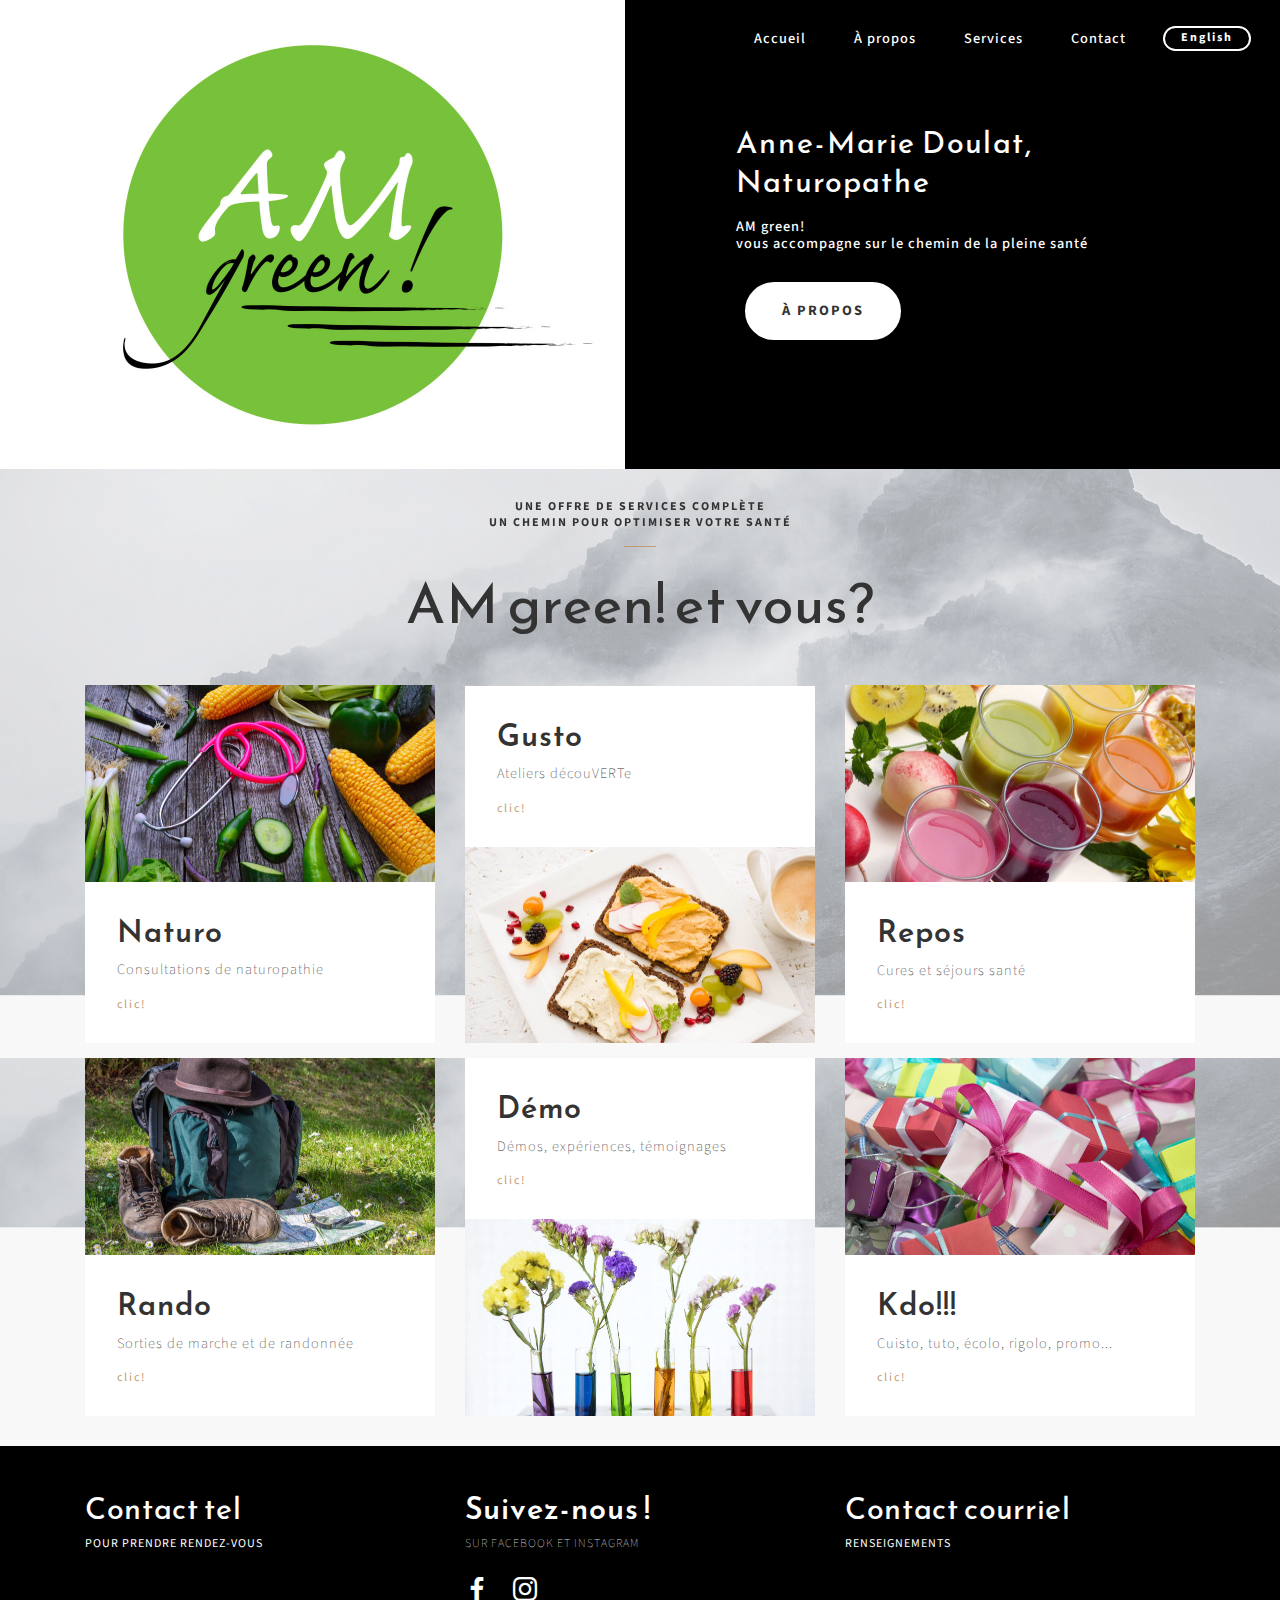
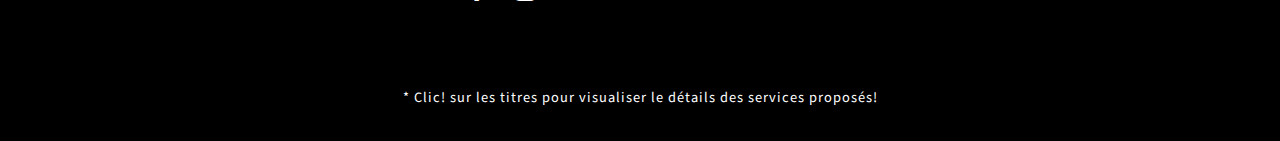
==== commit 33a4a93b: "create github pages" ====
--- a/index.html
+++ b/index.html
@@ -258,7 +258,7 @@
     </div>
 </section>
 
-<section class="footer2 cid-riaE4H2CnX mbr-reveal" once="footer" id="footer2-v">
+<section class="footer2 cid-riaE4H2CnX" once="footer" id="footer2-v">
 
     
 
@@ -267,7 +267,8 @@
     <div class="container">
         <div class="row justify-content-center mbr-white">
             <div class="col-12">
-                <p class="mbr-text mb-0 mbr-fonts-style align-center display-7">© Tous droits sur les textes et certaines images réservés à Anne-Marie Doulat<br>AMgreen!™</p>
+                <p class="mbr-text mb-0 mbr-fonts-style align-center display-7">
+                    * Clic! sur les titres pour visualiser le détails des services proposés!</p>
             </div>
         </div>
     </div>
--- a/assets/mobirise/css/mbr-additional.css
+++ b/assets/mobirise/css/mbr-additional.css
@@ -1472,7 +1472,8 @@
   background-color: #000000;
 }
 .cid-riaE4H2CnX .mbr-text {
-  text-align: left;
+  text-align: center;
+  color: #ffffff;
 }
 .cid-rfTYn0qIA1 .nav-item:focus,
 .cid-rfTYn0qIA1 .nav-link:focus {
@@ -2187,39 +2188,39 @@
     padding: 0 15px;
   }
 }
-.cid-riaL6miQdh {
+.cid-rjRkbWkTQp {
   padding-top: 15px;
   padding-bottom: 15px;
   background-color: #000000;
 }
-.cid-riaL6miQdh .first-column {
+.cid-rjRkbWkTQp .first-column {
   display: inline-flex;
   -webkit-align-items: center;
   align-items: center;
 }
-.cid-riaL6miQdh .second-column img {
+.cid-rjRkbWkTQp .second-column img {
   object-fit: cover;
   object-position: center center;
   width: 10%;
 }
-.cid-riaL6miQdh .mbr-list {
+.cid-rjRkbWkTQp .mbr-list {
   margin: 0;
 }
-.cid-riaL6miQdh .mbr-list li:not(:last-child) {
+.cid-rjRkbWkTQp .mbr-list li:not(:last-child) {
   margin-right: 2.5rem;
 }
 @media (max-width: 991px) {
-  .cid-riaL6miQdh .first-column {
+  .cid-rjRkbWkTQp .first-column {
     -webkit-justify-content: center;
     justify-content: center;
     padding-bottom: 1rem;
   }
-  .cid-riaL6miQdh .second-column {
+  .cid-rjRkbWkTQp .second-column {
     text-align: center;
   }
 }
 @media (max-width: 767px) {
-  .cid-riaL6miQdh .mbr-list li:not(:last-child) {
+  .cid-rjRkbWkTQp .mbr-list li:not(:last-child) {
     margin-right: 1rem;
   }
 }
@@ -2929,39 +2930,39 @@
 .cid-rg0i0VrvLB .underline {
   color: #ffffff;
 }
-.cid-rib8B8qCDW {
+.cid-rjRjVjo33R {
   padding-top: 15px;
   padding-bottom: 15px;
   background-color: #000000;
 }
-.cid-rib8B8qCDW .first-column {
+.cid-rjRjVjo33R .first-column {
   display: inline-flex;
   -webkit-align-items: center;
   align-items: center;
 }
-.cid-rib8B8qCDW .second-column img {
+.cid-rjRjVjo33R .second-column img {
   object-fit: cover;
   object-position: center center;
   width: 10%;
 }
-.cid-rib8B8qCDW .mbr-list {
+.cid-rjRjVjo33R .mbr-list {
   margin: 0;
 }
-.cid-rib8B8qCDW .mbr-list li:not(:last-child) {
+.cid-rjRjVjo33R .mbr-list li:not(:last-child) {
   margin-right: 2.5rem;
 }
 @media (max-width: 991px) {
-  .cid-rib8B8qCDW .first-column {
+  .cid-rjRjVjo33R .first-column {
     -webkit-justify-content: center;
     justify-content: center;
     padding-bottom: 1rem;
   }
-  .cid-rib8B8qCDW .second-column {
+  .cid-rjRjVjo33R .second-column {
     text-align: center;
   }
 }
 @media (max-width: 767px) {
-  .cid-rib8B8qCDW .mbr-list li:not(:last-child) {
+  .cid-rjRjVjo33R .mbr-list li:not(:last-child) {
     margin-right: 1rem;
   }
 }
@@ -3353,16 +3354,6 @@
   padding-bottom: 15px;
   background-image: url("../../../assets/images/mbr-1920x1277.jpg");
 }
-.cid-rhTjnG9MYt .wrapper {
-  overflow: hidden;
-}
-.cid-rhTjnG9MYt .wrapper img {
-  transition: all .5s;
-}
-.cid-rhTjnG9MYt .wrapper:hover img {
-  -webkit-transform: scale3d(1.1, 1.1, 1.1);
-  transform: scale3d(1.1, 1.1, 1.1);
-}
 .cid-rhTjnG9MYt .underline .line {
   width: 2rem;
   height: 1px;
@@ -3421,16 +3412,6 @@
   padding-bottom: 45px;
   background-image: url("../../../assets/images/mbr-1920x1277.jpg");
 }
-.cid-rhTjBcXXiO .wrapper {
-  overflow: hidden;
-}
-.cid-rhTjBcXXiO .wrapper img {
-  transition: all .5s;
-}
-.cid-rhTjBcXXiO .wrapper:hover img {
-  -webkit-transform: scale3d(1.1, 1.1, 1.1);
-  transform: scale3d(1.1, 1.1, 1.1);
-}
 .cid-rhTjBcXXiO .underline .line {
   width: 2rem;
   height: 1px;
@@ -3475,39 +3456,48 @@
     padding-bottom: 2rem;
   }
 }
-.cid-rjH1Vg3TXU {
+.cid-rjRjlQC4go {
+  padding-top: 30px;
+  padding-bottom: 30px;
+  background-color: #000000;
+}
+.cid-rjRjlQC4go .mbr-text {
+  text-align: center;
+  color: #ffffff;
+}
+.cid-rjOrqQpmnM {
   padding-top: 15px;
   padding-bottom: 15px;
   background-color: #000000;
 }
-.cid-rjH1Vg3TXU .first-column {
+.cid-rjOrqQpmnM .first-column {
   display: inline-flex;
   -webkit-align-items: center;
   align-items: center;
 }
-.cid-rjH1Vg3TXU .second-column img {
+.cid-rjOrqQpmnM .second-column img {
   object-fit: cover;
   object-position: center center;
   width: 10%;
 }
-.cid-rjH1Vg3TXU .mbr-list {
+.cid-rjOrqQpmnM .mbr-list {
   margin: 0;
 }
-.cid-rjH1Vg3TXU .mbr-list li:not(:last-child) {
+.cid-rjOrqQpmnM .mbr-list li:not(:last-child) {
   margin-right: 2.5rem;
 }
 @media (max-width: 991px) {
-  .cid-rjH1Vg3TXU .first-column {
+  .cid-rjOrqQpmnM .first-column {
     -webkit-justify-content: center;
     justify-content: center;
     padding-bottom: 1rem;
   }
-  .cid-rjH1Vg3TXU .second-column {
+  .cid-rjOrqQpmnM .second-column {
     text-align: center;
   }
 }
 @media (max-width: 767px) {
-  .cid-rjH1Vg3TXU .mbr-list li:not(:last-child) {
+  .cid-rjOrqQpmnM .mbr-list li:not(:last-child) {
     margin-right: 1rem;
   }
 }
@@ -4183,39 +4173,39 @@
 .cid-rg0i0VrvLB .underline {
   color: #ffffff;
 }
-.cid-rib8B8qCDW {
+.cid-rjRjZLOb8o {
   padding-top: 15px;
   padding-bottom: 15px;
   background-color: #000000;
 }
-.cid-rib8B8qCDW .first-column {
+.cid-rjRjZLOb8o .first-column {
   display: inline-flex;
   -webkit-align-items: center;
   align-items: center;
 }
-.cid-rib8B8qCDW .second-column img {
+.cid-rjRjZLOb8o .second-column img {
   object-fit: cover;
   object-position: center center;
   width: 10%;
 }
-.cid-rib8B8qCDW .mbr-list {
+.cid-rjRjZLOb8o .mbr-list {
   margin: 0;
 }
-.cid-rib8B8qCDW .mbr-list li:not(:last-child) {
+.cid-rjRjZLOb8o .mbr-list li:not(:last-child) {
   margin-right: 2.5rem;
 }
 @media (max-width: 991px) {
-  .cid-rib8B8qCDW .first-column {
+  .cid-rjRjZLOb8o .first-column {
     -webkit-justify-content: center;
     justify-content: center;
     padding-bottom: 1rem;
   }
-  .cid-rib8B8qCDW .second-column {
+  .cid-rjRjZLOb8o .second-column {
     text-align: center;
   }
 }
 @media (max-width: 767px) {
-  .cid-rib8B8qCDW .mbr-list li:not(:last-child) {
+  .cid-rjRjZLOb8o .mbr-list li:not(:last-child) {
     margin-right: 1rem;
   }
 }
@@ -4997,39 +4987,39 @@
 .cid-rg0i0VrvLB .mbr-gallery-item > div > span {
   color: #ffffff;
 }
-.cid-rib8B8qCDW {
+.cid-rjRk2yNTjT {
   padding-top: 15px;
   padding-bottom: 15px;
   background-color: #000000;
 }
-.cid-rib8B8qCDW .first-column {
+.cid-rjRk2yNTjT .first-column {
   display: inline-flex;
   -webkit-align-items: center;
   align-items: center;
 }
-.cid-rib8B8qCDW .second-column img {
+.cid-rjRk2yNTjT .second-column img {
   object-fit: cover;
   object-position: center center;
   width: 10%;
 }
-.cid-rib8B8qCDW .mbr-list {
+.cid-rjRk2yNTjT .mbr-list {
   margin: 0;
 }
-.cid-rib8B8qCDW .mbr-list li:not(:last-child) {
+.cid-rjRk2yNTjT .mbr-list li:not(:last-child) {
   margin-right: 2.5rem;
 }
 @media (max-width: 991px) {
-  .cid-rib8B8qCDW .first-column {
+  .cid-rjRk2yNTjT .first-column {
     -webkit-justify-content: center;
     justify-content: center;
     padding-bottom: 1rem;
   }
-  .cid-rib8B8qCDW .second-column {
+  .cid-rjRk2yNTjT .second-column {
     text-align: center;
   }
 }
 @media (max-width: 767px) {
-  .cid-rib8B8qCDW .mbr-list li:not(:last-child) {
+  .cid-rjRk2yNTjT .mbr-list li:not(:last-child) {
     margin-right: 1rem;
   }
 }
@@ -5754,39 +5744,39 @@
 .cid-rg0i0VrvLB .mbr-gallery-item > div > span {
   color: #ffffff;
 }
-.cid-rib8B8qCDW {
+.cid-rjRk5dDymc {
   padding-top: 15px;
   padding-bottom: 15px;
   background-color: #000000;
 }
-.cid-rib8B8qCDW .first-column {
+.cid-rjRk5dDymc .first-column {
   display: inline-flex;
   -webkit-align-items: center;
   align-items: center;
 }
-.cid-rib8B8qCDW .second-column img {
+.cid-rjRk5dDymc .second-column img {
   object-fit: cover;
   object-position: center center;
   width: 10%;
 }
-.cid-rib8B8qCDW .mbr-list {
+.cid-rjRk5dDymc .mbr-list {
   margin: 0;
 }
-.cid-rib8B8qCDW .mbr-list li:not(:last-child) {
+.cid-rjRk5dDymc .mbr-list li:not(:last-child) {
   margin-right: 2.5rem;
 }
 @media (max-width: 991px) {
-  .cid-rib8B8qCDW .first-column {
+  .cid-rjRk5dDymc .first-column {
     -webkit-justify-content: center;
     justify-content: center;
     padding-bottom: 1rem;
   }
-  .cid-rib8B8qCDW .second-column {
+  .cid-rjRk5dDymc .second-column {
     text-align: center;
   }
 }
 @media (max-width: 767px) {
-  .cid-rib8B8qCDW .mbr-list li:not(:last-child) {
+  .cid-rjRk5dDymc .mbr-list li:not(:last-child) {
     margin-right: 1rem;
   }
 }
@@ -6362,39 +6352,39 @@
 .cid-rg0i0VrvLB .mbr-gallery-item > div > span {
   color: #ffffff;
 }
-.cid-rib8B8qCDW {
+.cid-rjRk8kcAhS {
   padding-top: 15px;
   padding-bottom: 15px;
   background-color: #000000;
 }
-.cid-rib8B8qCDW .first-column {
+.cid-rjRk8kcAhS .first-column {
   display: inline-flex;
   -webkit-align-items: center;
   align-items: center;
 }
-.cid-rib8B8qCDW .second-column img {
+.cid-rjRk8kcAhS .second-column img {
   object-fit: cover;
   object-position: center center;
   width: 10%;
 }
-.cid-rib8B8qCDW .mbr-list {
+.cid-rjRk8kcAhS .mbr-list {
   margin: 0;
 }
-.cid-rib8B8qCDW .mbr-list li:not(:last-child) {
+.cid-rjRk8kcAhS .mbr-list li:not(:last-child) {
   margin-right: 2.5rem;
 }
 @media (max-width: 991px) {
-  .cid-rib8B8qCDW .first-column {
+  .cid-rjRk8kcAhS .first-column {
     -webkit-justify-content: center;
     justify-content: center;
     padding-bottom: 1rem;
   }
-  .cid-rib8B8qCDW .second-column {
+  .cid-rjRk8kcAhS .second-column {
     text-align: center;
   }
 }
 @media (max-width: 767px) {
-  .cid-rib8B8qCDW .mbr-list li:not(:last-child) {
+  .cid-rjRk8kcAhS .mbr-list li:not(:last-child) {
     margin-right: 1rem;
   }
 }
@@ -7194,39 +7184,39 @@
 .cid-rjGQX8fS4H .mbr-gallery-item > div > span {
   color: #ffffff;
 }
-.cid-riaL6miQdh {
+.cid-rjRkjOMOgs {
   padding-top: 15px;
   padding-bottom: 15px;
   background-color: #000000;
 }
-.cid-riaL6miQdh .first-column {
+.cid-rjRkjOMOgs .first-column {
   display: inline-flex;
   -webkit-align-items: center;
   align-items: center;
 }
-.cid-riaL6miQdh .second-column img {
+.cid-rjRkjOMOgs .second-column img {
   object-fit: cover;
   object-position: center center;
   width: 10%;
 }
-.cid-riaL6miQdh .mbr-list {
+.cid-rjRkjOMOgs .mbr-list {
   margin: 0;
 }
-.cid-riaL6miQdh .mbr-list li:not(:last-child) {
+.cid-rjRkjOMOgs .mbr-list li:not(:last-child) {
   margin-right: 2.5rem;
 }
 @media (max-width: 991px) {
-  .cid-riaL6miQdh .first-column {
+  .cid-rjRkjOMOgs .first-column {
     -webkit-justify-content: center;
     justify-content: center;
     padding-bottom: 1rem;
   }
-  .cid-riaL6miQdh .second-column {
+  .cid-rjRkjOMOgs .second-column {
     text-align: center;
   }
 }
 @media (max-width: 767px) {
-  .cid-riaL6miQdh .mbr-list li:not(:last-child) {
+  .cid-rjRkjOMOgs .mbr-list li:not(:last-child) {
     margin-right: 1rem;
   }
 }
@@ -7591,39 +7581,39 @@
 .cid-rjIUvbr4ga .image-block .img-caption p {
   margin-bottom: 0;
 }
-.cid-riaL6miQdh {
+.cid-rjRkoscF53 {
   padding-top: 15px;
   padding-bottom: 15px;
   background-color: #000000;
 }
-.cid-riaL6miQdh .first-column {
+.cid-rjRkoscF53 .first-column {
   display: inline-flex;
   -webkit-align-items: center;
   align-items: center;
 }
-.cid-riaL6miQdh .second-column img {
+.cid-rjRkoscF53 .second-column img {
   object-fit: cover;
   object-position: center center;
   width: 10%;
 }
-.cid-riaL6miQdh .mbr-list {
+.cid-rjRkoscF53 .mbr-list {
   margin: 0;
 }
-.cid-riaL6miQdh .mbr-list li:not(:last-child) {
+.cid-rjRkoscF53 .mbr-list li:not(:last-child) {
   margin-right: 2.5rem;
 }
 @media (max-width: 991px) {
-  .cid-riaL6miQdh .first-column {
+  .cid-rjRkoscF53 .first-column {
     -webkit-justify-content: center;
     justify-content: center;
     padding-bottom: 1rem;
   }
-  .cid-riaL6miQdh .second-column {
+  .cid-rjRkoscF53 .second-column {
     text-align: center;
   }
 }
 @media (max-width: 767px) {
-  .cid-riaL6miQdh .mbr-list li:not(:last-child) {
+  .cid-rjRkoscF53 .mbr-list li:not(:last-child) {
     margin-right: 1rem;
   }
 }
@@ -7966,12 +7956,12 @@
     padding: 0 15px;
   }
 }
-.cid-rjJ7VWDU1d {
-  padding-top: 45px;
-  padding-bottom: 0px;
+.cid-rjRd8hzea0 {
+  padding-top: 60px;
+  padding-bottom: 60px;
   background-color: #ffffff;
 }
-.cid-rjJ7VWDU1d blockquote {
+.cid-rjRd8hzea0 blockquote {
   border-color: #c19b76 !important;
 }
 .cid-rjJ5WXZZxA {
@@ -8042,39 +8032,39 @@
 .cid-rjJ5WXZZxA .card-underline {
   color: #232323;
 }
-.cid-riaL6miQdh {
+.cid-rjRkrNNaSn {
   padding-top: 15px;
   padding-bottom: 15px;
   background-color: #000000;
 }
-.cid-riaL6miQdh .first-column {
+.cid-rjRkrNNaSn .first-column {
   display: inline-flex;
   -webkit-align-items: center;
   align-items: center;
 }
-.cid-riaL6miQdh .second-column img {
+.cid-rjRkrNNaSn .second-column img {
   object-fit: cover;
   object-position: center center;
   width: 10%;
 }
-.cid-riaL6miQdh .mbr-list {
+.cid-rjRkrNNaSn .mbr-list {
   margin: 0;
 }
-.cid-riaL6miQdh .mbr-list li:not(:last-child) {
+.cid-rjRkrNNaSn .mbr-list li:not(:last-child) {
   margin-right: 2.5rem;
 }
 @media (max-width: 991px) {
-  .cid-riaL6miQdh .first-column {
+  .cid-rjRkrNNaSn .first-column {
     -webkit-justify-content: center;
     justify-content: center;
     padding-bottom: 1rem;
   }
-  .cid-riaL6miQdh .second-column {
+  .cid-rjRkrNNaSn .second-column {
     text-align: center;
   }
 }
 @media (max-width: 767px) {
-  .cid-riaL6miQdh .mbr-list li:not(:last-child) {
+  .cid-rjRkrNNaSn .mbr-list li:not(:last-child) {
     margin-right: 1rem;
   }
 }
@@ -8485,39 +8475,39 @@
 .cid-rjN7pccsuh BLOCKQUOTE {
   color: #ffffff;
 }
-.cid-riaL6miQdh {
+.cid-rjRkvjLrR2 {
   padding-top: 15px;
   padding-bottom: 15px;
   background-color: #000000;
 }
-.cid-riaL6miQdh .first-column {
+.cid-rjRkvjLrR2 .first-column {
   display: inline-flex;
   -webkit-align-items: center;
   align-items: center;
 }
-.cid-riaL6miQdh .second-column img {
+.cid-rjRkvjLrR2 .second-column img {
   object-fit: cover;
   object-position: center center;
   width: 10%;
 }
-.cid-riaL6miQdh .mbr-list {
+.cid-rjRkvjLrR2 .mbr-list {
   margin: 0;
 }
-.cid-riaL6miQdh .mbr-list li:not(:last-child) {
+.cid-rjRkvjLrR2 .mbr-list li:not(:last-child) {
   margin-right: 2.5rem;
 }
 @media (max-width: 991px) {
-  .cid-riaL6miQdh .first-column {
+  .cid-rjRkvjLrR2 .first-column {
     -webkit-justify-content: center;
     justify-content: center;
     padding-bottom: 1rem;
   }
-  .cid-riaL6miQdh .second-column {
+  .cid-rjRkvjLrR2 .second-column {
     text-align: center;
   }
 }
 @media (max-width: 767px) {
-  .cid-riaL6miQdh .mbr-list li:not(:last-child) {
+  .cid-rjRkvjLrR2 .mbr-list li:not(:last-child) {
     margin-right: 1rem;
   }
 }
